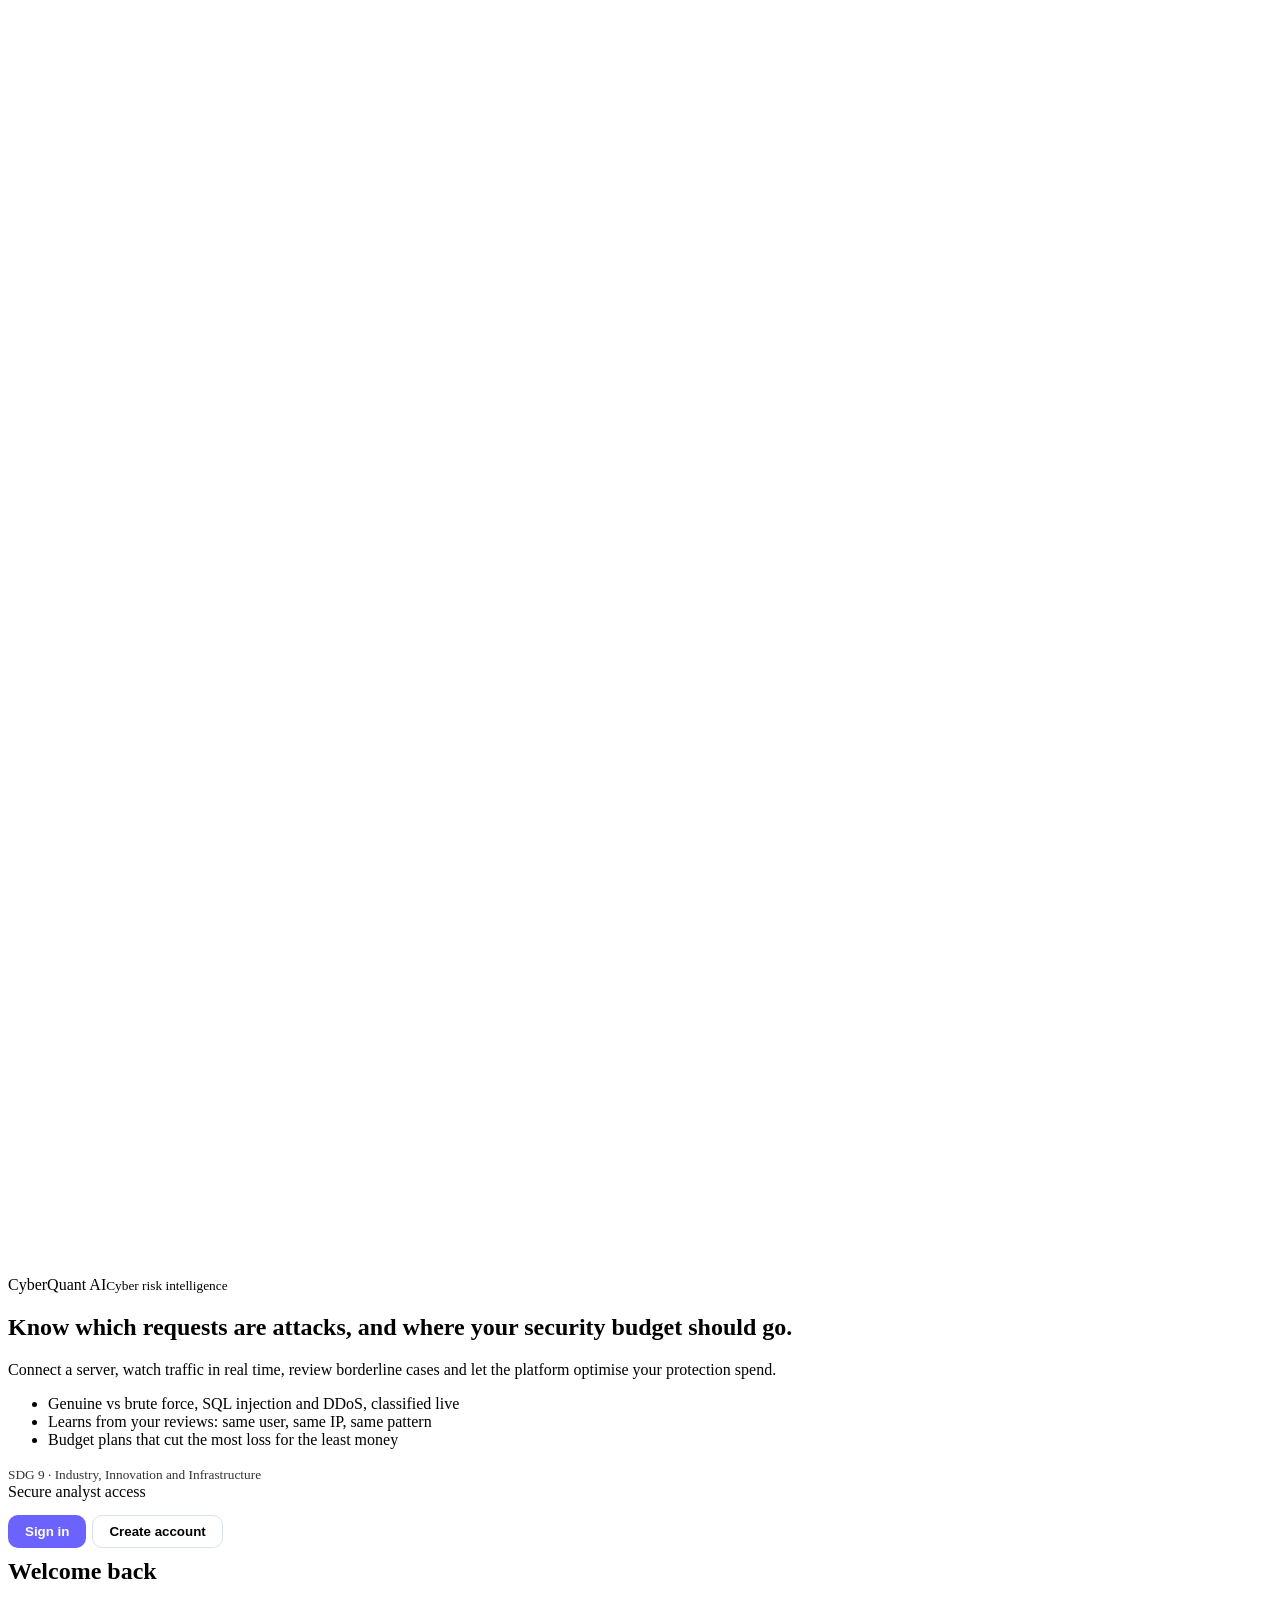
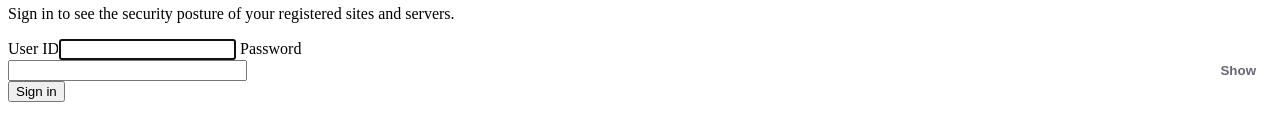
==== web/login.html @ b565fdeb "Add CyberQuant AI: attack detection, analyst review learning and budget optimisation" ====
<!doctype html>
<html lang="en"><meta charset="utf-8"><meta name="viewport" content="width=device-width,initial-scale=1"><title>CyberQuant AI | Sign in</title><link rel="preconnect" href="https://fonts.googleapis.com"><link href="https://fonts.googleapis.com/css2?family=Inter:wght@400;500;600;700;800&display=swap" rel="stylesheet"><link rel="stylesheet" href="/theme.css">
<div class="auth">
<section class="auth-art"><div class="brand" style="position:relative;z-index:1"><span class="logo"><svg viewBox="0 0 24 24" fill="none" stroke="#fff" stroke-width="2.2" stroke-linecap="round" stroke-linejoin="round"><path d="M12 3l7 3v5c0 5-3.2 8.6-7 10-3.8-1.4-7-5-7-10V6l7-3z"/><path d="M9 12l2.2 2.2L15.5 10"/></svg></span><span>CyberQuant AI<small>Cyber risk intelligence</small></span></div>
<div style="position:relative;z-index:1"><h2>Know which requests are attacks, and where your security budget should go.</h2><p>Connect a server, watch traffic in real time, review borderline cases and let the platform optimise your protection spend.</p>
<ul><li>Genuine vs brute force, SQL injection and DDoS, classified live</li><li>Learns from your reviews: same user, same IP, same pattern</li><li>Budget plans that cut the most loss for the least money</li></ul></div>
<small style="position:relative;z-index:1;opacity:.8">SDG 9 · Industry, Innovation and Infrastructure</small></section>
<section class="auth-form"><main class="auth-card"><span class="eyebrow">Secure analyst access</span>
<div class="tabs" role="tablist" style="display:flex;gap:6px;margin:14px 0 4px"><button type="button" id="tin" class="tabbtn on" role="tab">Sign in</button><button type="button" id="tup" class="tabbtn" role="tab">Create account</button></div>
<h1 id="ttl" style="margin-top:10px">Welcome back</h1><p class="muted" id="sub">Sign in to see the security posture of your registered sites and servers.</p>
<form id="form"><label>User ID<input id="username" autocomplete="username" required autofocus minlength="1" maxlength="80"></label>
<label>Password<span style="position:relative;display:block"><input id="password" type="password" autocomplete="current-password" required style="padding-right:64px"><button type="button" id="eye" aria-label="Show password" style="position:absolute;right:6px;top:50%;transform:translateY(-50%);width:auto;margin:0;padding:6px 10px;background:none;border:0;color:var(--muted,#667);font-weight:600;cursor:pointer">Show</button></span></label>
<div id="meter" style="display:none;margin-top:8px"><div style="height:6px;border-radius:3px;background:#e4e9f4;overflow:hidden"><i id="bar" style="display:block;height:100%;width:0;background:#e5484d;transition:width .2s,background .2s"></i></div><small id="hint" class="muted">Use 12+ characters with upper-case, lower-case and a number.</small></div>
<label id="cwrap" style="display:none">Confirm password<input id="confirm" type="password" autocomplete="new-password"></label>
<button class="primary" id="go">Sign in</button><div id="error" class="error" role="alert"></div></form>
<p class="muted" id="demo" style="font-size:12.5px;margin-top:18px"></p></main></section></div>
<style>.tabbtn{width:auto!important;margin:0!important;padding:8px 16px!important;background:transparent;border:1px solid var(--line,#d9e0ef);border-radius:10px;font-weight:600;cursor:pointer;color:inherit}.tabbtn.on{background:var(--brand,#6c63ff);color:#fff;border-color:transparent}</style>
<script>
const $=id=>document.getElementById(id);let mode='in',cfg={signup_enabled:true};
const setMode=m=>{mode=m;const up=m==='up';$('tin').classList.toggle('on',!up);$('tup').classList.toggle('on',up);$('ttl').textContent=up?'Create your account':'Welcome back';$('sub').textContent=up?'Pick a user ID and a strong password. You can sign in straight away.':'Sign in to see the security posture of your registered sites and servers.';$('go').textContent=up?'Create account':'Sign in';$('meter').style.display=$('cwrap').style.display=up?'block':'none';$('confirm').required=up;$('password').autocomplete=up?'new-password':'current-password';$('error').textContent=''};
$('tin').onclick=()=>setMode('in');$('tup').onclick=()=>setMode('up');
$('eye').onclick=()=>{const h=$('password').type==='password';$('password').type=h?'text':'password';$('confirm').type=h?'text':'password';$('eye').textContent=h?'Hide':'Show'};
function score(p){let n=0;if(p.length>=12)n++;if(p.length>=16)n++;if(/[a-z]/.test(p)&&/[A-Z]/.test(p))n++;if(/\d/.test(p))n++;if(/[^A-Za-z0-9]/.test(p))n++;return n}
$('password').oninput=()=>{if(mode!=='up')return;const n=score($('password').value),c=['#e5484d','#e5484d','#f0a020','#f0a020','#2fb67c','#2fb67c'][n];$('bar').style.width=n*20+'%';$('bar').style.background=c;$('hint').textContent=['Too short','Weak','Fair','Okay','Strong','Very strong'][n]+(n<4?'. Use 12+ characters with upper-case, lower-case and a number.':'.')};
fetch('/api/v1/auth/config').then(r=>r.json()).then(c=>{cfg=c;if(!c.signup_enabled)$('tup').style.display='none'}).catch(()=>{});
fetch('/api/v1/auth/me').then(r=>r.json()).then(m=>{if(m.authenticated)location='/home'}).catch(()=>{});
$('form').onsubmit=async x=>{x.preventDefault();const er=$('error');er.textContent='';
 if(mode==='up'){if($('password').value!==$('confirm').value){er.textContent='The two passwords do not match.';return}}
 $('go').disabled=true;
 try{const r=await fetch('/api/v1/auth/'+(mode==='up'?'register':'login'),{method:'POST',headers:{'Content-Type':'application/json'},body:JSON.stringify({username:$('username').value.trim(),password:$('password').value})});
  const d=await r.json().catch(()=>({}));
  if(r.ok)location=d.must_change_password?'/settings':'/home';
  else er.textContent=Array.isArray(d.detail)?'Check the form: user ID needs 3+ letters, numbers, dots or dashes; password needs 12+ characters.':(d.detail||'Something went wrong. Try again.')}
 catch(_){er.textContent='Cannot reach the server. Check that it is running and try again.'}
 $('go').disabled=false};
</script>
</html>
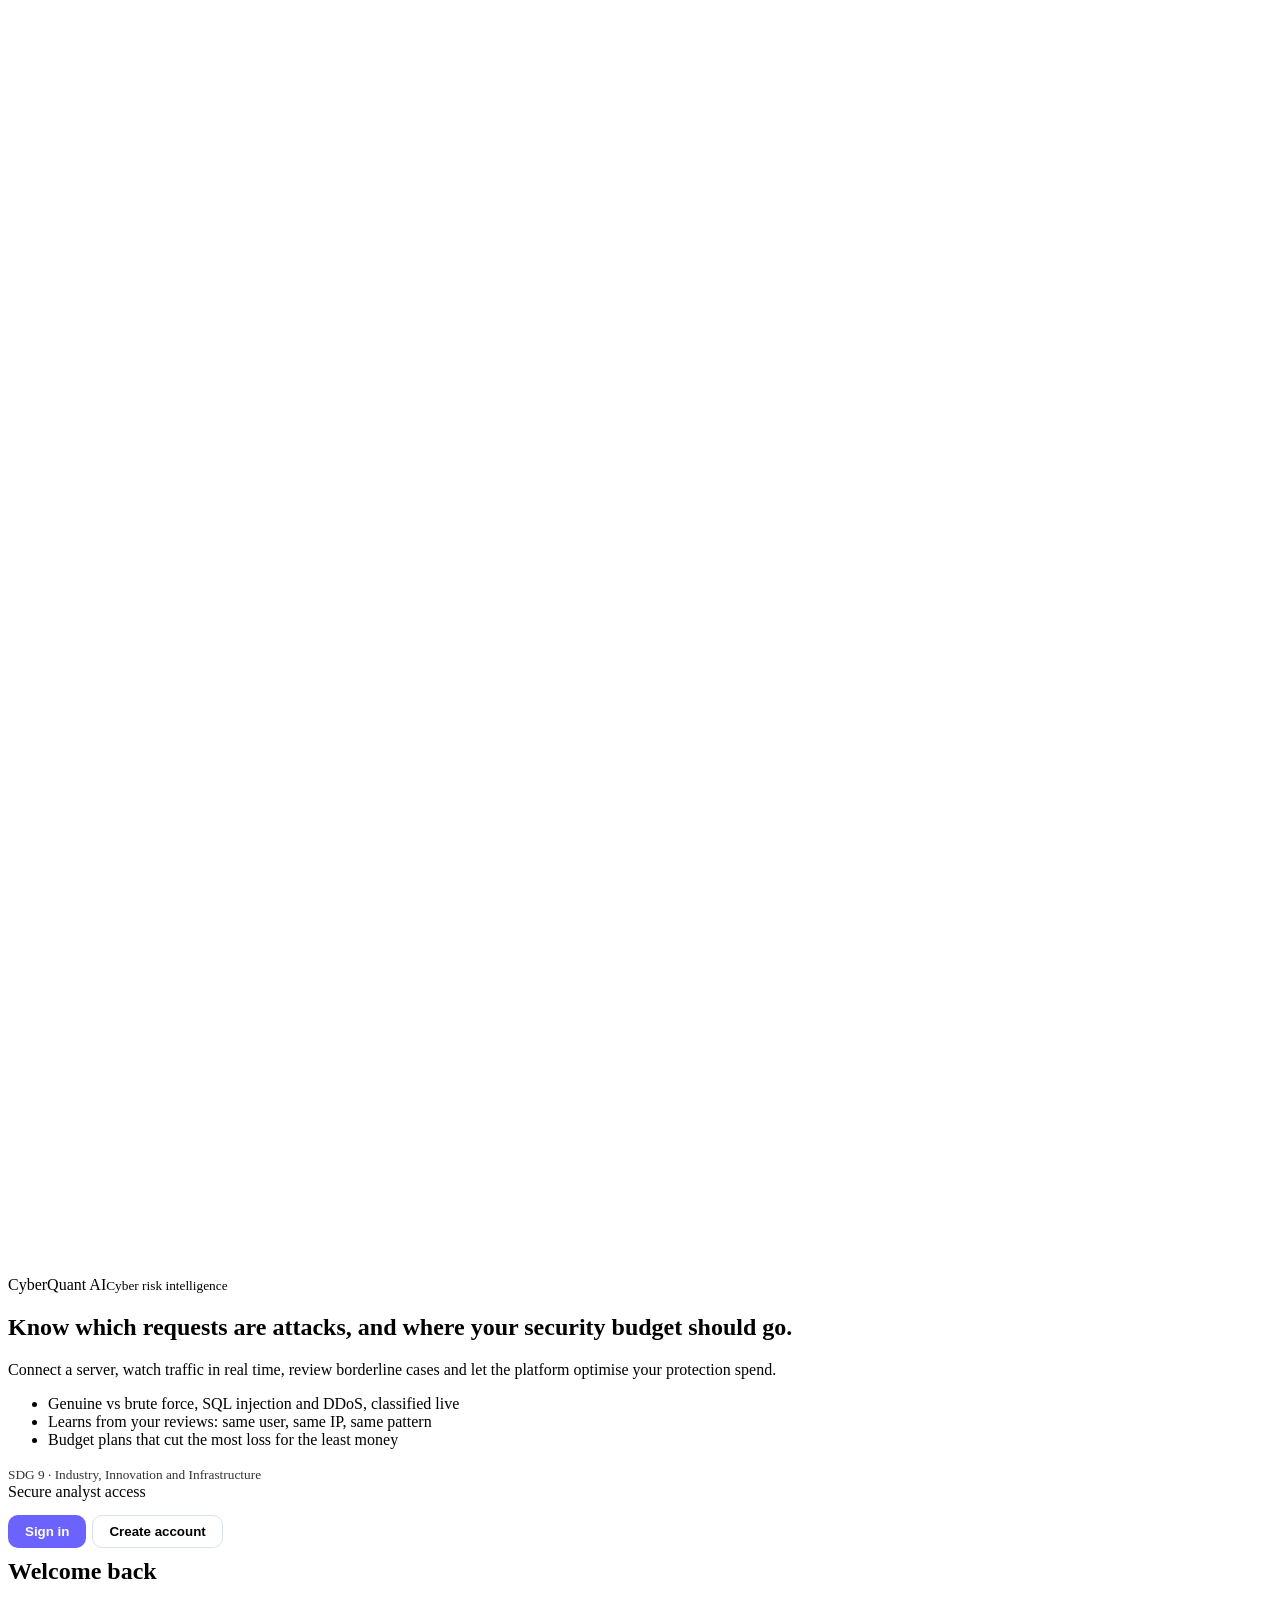
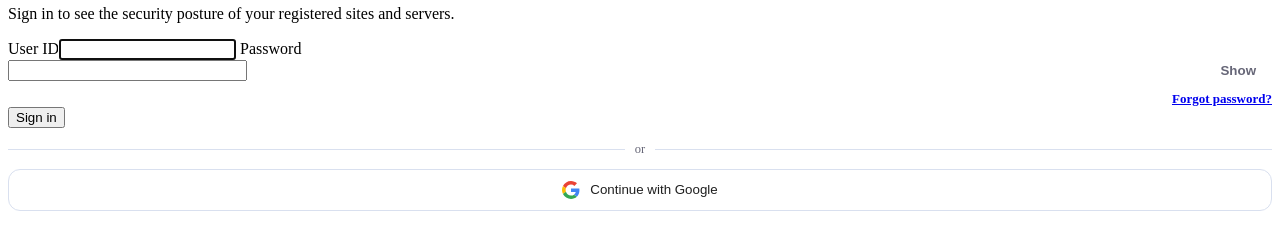
==== commit e88e80a6: "Add forgot-password reset by email and Sign in with Google" ====
--- a/web/login.html
+++ b/web/login.html
@@ -9,28 +9,43 @@
 <div class="tabs" role="tablist" style="display:flex;gap:6px;margin:14px 0 4px"><button type="button" id="tin" class="tabbtn on" role="tab">Sign in</button><button type="button" id="tup" class="tabbtn" role="tab">Create account</button></div>
 <h1 id="ttl" style="margin-top:10px">Welcome back</h1><p class="muted" id="sub">Sign in to see the security posture of your registered sites and servers.</p>
 <form id="form"><label>User ID<input id="username" autocomplete="username" required autofocus minlength="1" maxlength="80"></label>
+<label id="ewrap" style="display:none">Email (used to reset your password)<input id="email" type="email" autocomplete="email" maxlength="254"></label>
 <label>Password<span style="position:relative;display:block"><input id="password" type="password" autocomplete="current-password" required style="padding-right:64px"><button type="button" id="eye" aria-label="Show password" style="position:absolute;right:6px;top:50%;transform:translateY(-50%);width:auto;margin:0;padding:6px 10px;background:none;border:0;color:var(--muted,#667);font-weight:600;cursor:pointer">Show</button></span></label>
 <div id="meter" style="display:none;margin-top:8px"><div style="height:6px;border-radius:3px;background:#e4e9f4;overflow:hidden"><i id="bar" style="display:block;height:100%;width:0;background:#e5484d;transition:width .2s,background .2s"></i></div><small id="hint" class="muted">Use 12+ characters with upper-case, lower-case and a number.</small></div>
 <label id="cwrap" style="display:none">Confirm password<input id="confirm" type="password" autocomplete="new-password"></label>
+<p id="fwrap" style="margin:8px 0 0;text-align:right"><a href="#" id="forgot" style="font-size:13px;font-weight:600">Forgot password?</a></p>
 <button class="primary" id="go">Sign in</button><div id="error" class="error" role="alert"></div></form>
+<div id="gwrap" style="margin-top:14px"><div style="display:flex;align-items:center;gap:10px;color:var(--muted,#667);font-size:12.5px"><span style="flex:1;height:1px;background:var(--line,#d9e0ef)"></span>or<span style="flex:1;height:1px;background:var(--line,#d9e0ef)"></span></div>
+<button type="button" id="google" style="width:100%;margin-top:12px;display:flex;align-items:center;justify-content:center;gap:10px;padding:11px 14px;border:1px solid var(--line,#d9e0ef);border-radius:12px;background:#fff;color:#1f1f1f;font:600 14px inherit;cursor:pointer"><svg width="18" height="18" viewBox="0 0 48 48" aria-hidden="true"><path fill="#EA4335" d="M24 9.5c3.5 0 6.6 1.2 9.1 3.6l6.8-6.8C35.8 2.4 30.3 0 24 0 14.6 0 6.5 5.4 2.6 13.2l7.9 6.1C12.4 13.6 17.7 9.5 24 9.5z"/><path fill="#4285F4" d="M46.5 24.5c0-1.6-.1-3.1-.4-4.5H24v9h12.7c-.6 3-2.3 5.5-4.8 7.2l7.6 5.9c4.4-4.1 7-10.1 7-17.6z"/><path fill="#FBBC05" d="M10.5 28.7c-.5-1.4-.8-3-.8-4.7s.3-3.2.8-4.7l-7.9-6.1C.9 16.4 0 20.1 0 24s.9 7.6 2.6 10.8l7.9-6.1z"/><path fill="#34A853" d="M24 48c6.3 0 11.6-2.1 15.5-5.7l-7.6-5.9c-2.1 1.4-4.8 2.3-7.9 2.3-6.3 0-11.6-4.1-13.5-9.8l-7.9 6.1C6.5 42.6 14.6 48 24 48z"/></svg><span id="gtxt">Continue with Google</span></button><small id="gnote" class="muted" style="display:none;margin-top:6px"></small></div>
+<form id="fform" style="display:none"><p class="muted" style="margin:0 0 8px">Enter your email address or user ID. If the account has an email, we send a link that works for 30 minutes.</p><label>Email or user ID<input id="fid" required maxlength="254"></label><button class="primary" id="fgo">Send reset link</button><button type="button" id="fback" class="tabbtn" style="margin-top:8px!important">Back to sign in</button><div id="fmsg" class="muted" role="status" style="margin-top:10px"></div></form>
 <p class="muted" id="demo" style="font-size:12.5px;margin-top:18px"></p></main></section></div>
 <style>.tabbtn{width:auto!important;margin:0!important;padding:8px 16px!important;background:transparent;border:1px solid var(--line,#d9e0ef);border-radius:10px;font-weight:600;cursor:pointer;color:inherit}.tabbtn.on{background:var(--brand,#6c63ff);color:#fff;border-color:transparent}</style>
 <script>
 const $=id=>document.getElementById(id);let mode='in',cfg={signup_enabled:true};
-const setMode=m=>{mode=m;const up=m==='up';$('tin').classList.toggle('on',!up);$('tup').classList.toggle('on',up);$('ttl').textContent=up?'Create your account':'Welcome back';$('sub').textContent=up?'Pick a user ID and a strong password. You can sign in straight away.':'Sign in to see the security posture of your registered sites and servers.';$('go').textContent=up?'Create account':'Sign in';$('meter').style.display=$('cwrap').style.display=up?'block':'none';$('confirm').required=up;$('password').autocomplete=up?'new-password':'current-password';$('error').textContent=''};
+const setMode=m=>{mode=m;$('form').style.display='block';$('gwrap').style.display='block';$('fform').style.display='none';const up=m==='up';$('tin').classList.toggle('on',!up);$('tup').classList.toggle('on',up);$('ttl').textContent=up?'Create your account':'Welcome back';$('sub').textContent=up?'Pick a user ID and a strong password. You can sign in straight away.':'Sign in to see the security posture of your registered sites and servers.';$('go').textContent=up?'Create account':'Sign in';$('meter').style.display=$('cwrap').style.display=up?'block':'none';$('ewrap').style.display=up?'block':'none';$('email').required=up;$('fwrap').style.display=up?'none':'block';$('gtxt').textContent=up?'Sign up with Google':'Continue with Google';$('confirm').required=up;$('password').autocomplete=up?'new-password':'current-password';$('error').textContent=''};
 $('tin').onclick=()=>setMode('in');$('tup').onclick=()=>setMode('up');
 $('eye').onclick=()=>{const h=$('password').type==='password';$('password').type=h?'text':'password';$('confirm').type=h?'text':'password';$('eye').textContent=h?'Hide':'Show'};
 function score(p){let n=0;if(p.length>=12)n++;if(p.length>=16)n++;if(/[a-z]/.test(p)&&/[A-Z]/.test(p))n++;if(/\d/.test(p))n++;if(/[^A-Za-z0-9]/.test(p))n++;return n}
 $('password').oninput=()=>{if(mode!=='up')return;const n=score($('password').value),c=['#e5484d','#e5484d','#f0a020','#f0a020','#2fb67c','#2fb67c'][n];$('bar').style.width=n*20+'%';$('bar').style.background=c;$('hint').textContent=['Too short','Weak','Fair','Okay','Strong','Very strong'][n]+(n<4?'. Use 12+ characters with upper-case, lower-case and a number.':'.')};
-fetch('/api/v1/auth/config').then(r=>r.json()).then(c=>{cfg=c;if(!c.signup_enabled)$('tup').style.display='none'}).catch(()=>{});
+fetch('/api/v1/auth/config').then(r=>r.json()).then(c=>{cfg=c;if(!c.signup_enabled)$('tup').style.display='none';if(!c.google_enabled){$('google').style.opacity='.6';$('gnote').style.display='block';$('gnote').textContent='Google sign-in turns on once GOOGLE_CLIENT_ID and GOOGLE_CLIENT_SECRET are set (see README).'}}).catch(()=>{});
+$('google').onclick=()=>{if(cfg.google_enabled===false){$('error').textContent='Google sign-in is not set up yet. Add the Google client ID and secret to .env (see README).';return}googleGo()};
+function googleGo(){location='/api/v1/auth/google/start'}
+$('forgot').onclick=e=>{e.preventDefault();$('form').style.display='none';$('gwrap').style.display='none';$('fform').style.display='block';$('ttl').textContent='Reset your password';$('sub').textContent='We will email you a link to choose a new one.';$('fid').value=$('username').value;$('fmsg').textContent=''};
+$('fback').onclick=()=>setMode('in');
+$('fform').onsubmit=async x=>{x.preventDefault();$('fgo').disabled=true;const m=$('fmsg');m.textContent='Sending...';
+ try{const r=await fetch('/api/v1/auth/forgot',{method:'POST',headers:{'Content-Type':'application/json'},body:JSON.stringify({identifier:$('fid').value.trim()})});const d=await r.json().catch(()=>({}));
+  if(!r.ok){m.textContent=d.detail||'Something went wrong. Try again.'}else{m.textContent=d.message;if(d.dev_link){const a=document.createElement('a');a.href=d.dev_link;a.textContent='Open the reset link';a.style.cssText='display:block;margin-top:8px;font-weight:700';m.appendChild(a);const n=document.createElement('small');n.textContent=d.dev_note;n.style.display='block';m.appendChild(n)}}}
+ catch(_){m.textContent='Cannot reach the server. Check that it is running and try again.'}
+ $('fgo').disabled=false};
+{const q=new URLSearchParams(location.search).get('error');if(q)$('error').textContent={google_failed:'Google sign-in did not complete. Try again.',google_cancelled:'Google sign-in was cancelled.',signup_disabled:'No account exists for that Google address, and new accounts are switched off.'}[q]||'Sign-in failed.'}
 fetch('/api/v1/auth/me').then(r=>r.json()).then(m=>{if(m.authenticated)location='/home'}).catch(()=>{});
 $('form').onsubmit=async x=>{x.preventDefault();const er=$('error');er.textContent='';
  if(mode==='up'){if($('password').value!==$('confirm').value){er.textContent='The two passwords do not match.';return}}
  $('go').disabled=true;
- try{const r=await fetch('/api/v1/auth/'+(mode==='up'?'register':'login'),{method:'POST',headers:{'Content-Type':'application/json'},body:JSON.stringify({username:$('username').value.trim(),password:$('password').value})});
+ try{const r=await fetch('/api/v1/auth/'+(mode==='up'?'register':'login'),{method:'POST',headers:{'Content-Type':'application/json'},body:JSON.stringify(mode==='up'?{username:$('username').value.trim(),email:$('email').value.trim(),password:$('password').value}:{username:$('username').value.trim(),password:$('password').value})});
   const d=await r.json().catch(()=>({}));
   if(r.ok)location=d.must_change_password?'/settings':'/home';
-  else er.textContent=Array.isArray(d.detail)?'Check the form: user ID needs 3+ letters, numbers, dots or dashes; password needs 12+ characters.':(d.detail||'Something went wrong. Try again.')}
+  else er.textContent=Array.isArray(d.detail)?'Check the form: user ID needs 3+ letters, numbers, dots or dashes; enter a valid email; password needs 12+ characters.':(d.detail||'Something went wrong. Try again.')}
  catch(_){er.textContent='Cannot reach the server. Check that it is running and try again.'}
  $('go').disabled=false};
 </script>
